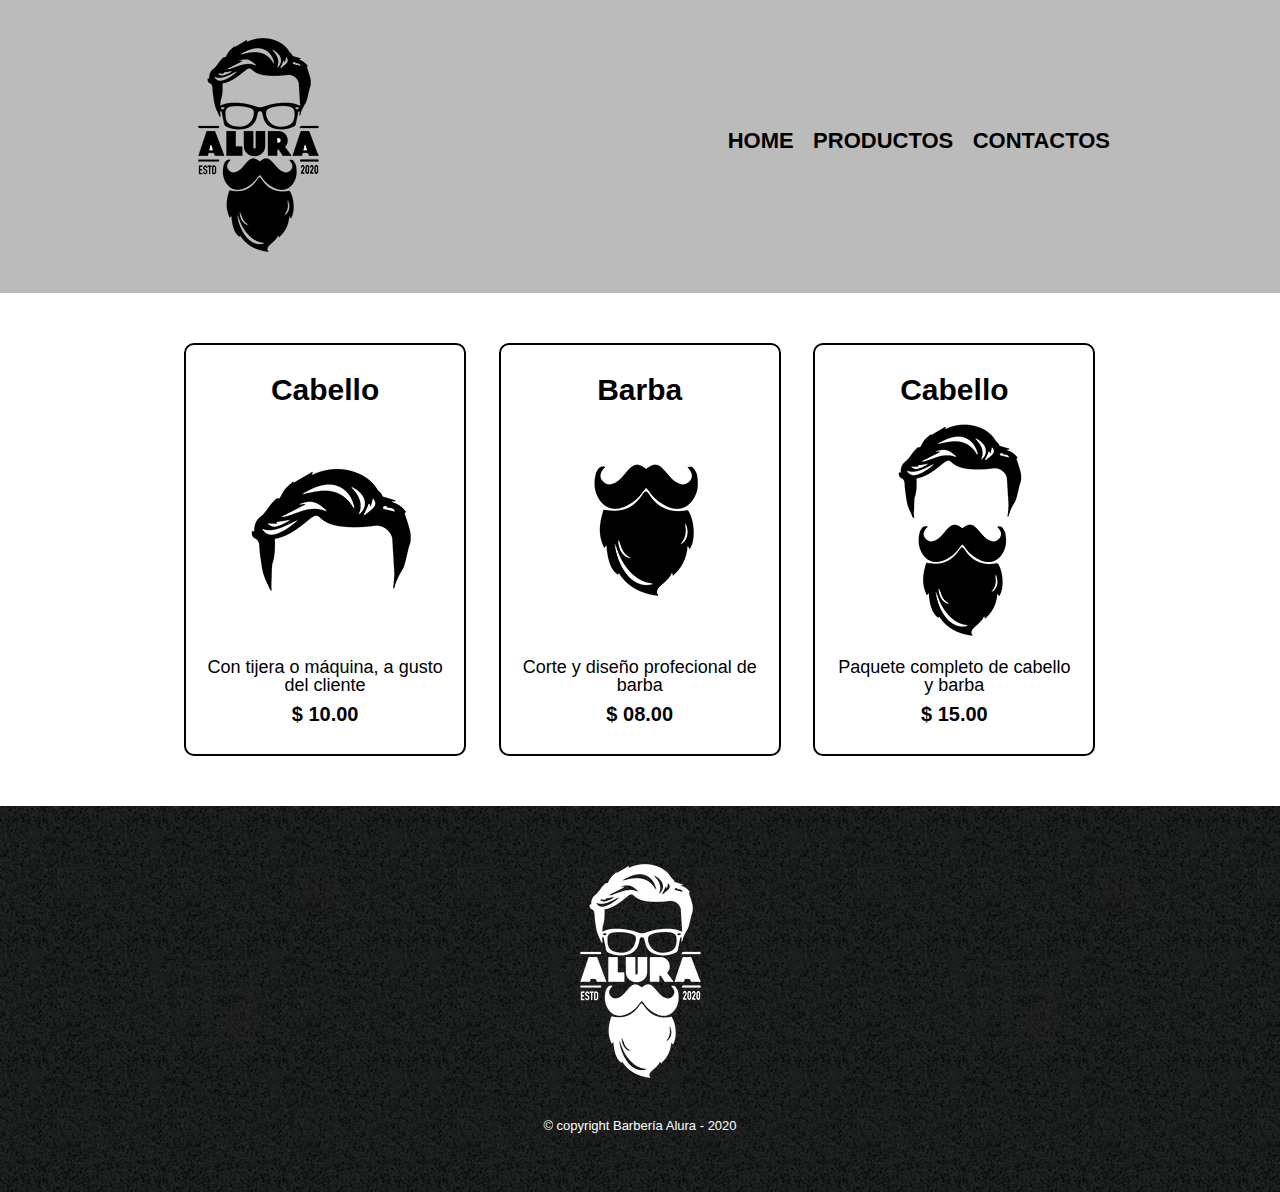
==== productos.html @ 19d02682 "creando pag web resposiva" ====
<!DOCTYPE html>
<html lang="es">
<head>
    <meta charset="UTF-8">
    <meta http-equiv="X-UA-Compatible" content="IE=edge">
    <meta name="viewport" content="width=device-width, initial-scale=1.0">
    <link rel="stylesheet" href="reset/reset.css">
    <link rel="stylesheet" href="style.css">
    <title>Productos</title>
</head>
<body>
    <header>
        <div class="caja">
            <h1><img src="imagenes/imgproyecto/logo.png" alt=""></h1>
            <nav>
                <ul>
                    <li><a href="index.html">Home</a></li>
                    <li><a href="productos.html"> Productos</a></li>
                    <li><a href="contacto.html"> Contactos</a></li>
                </ul>
            </nav>    
        </div> 
    </header>
    <main>
        <ul class="productos">
            <li>
                <h2>Cabello</h2>
                <img src="imagenes/imgproyecto/cabello.jpg" alt="">
                <p class="producto-descripcion">Con tijera o máquina, a gusto del cliente</p>
                <p class="producto-precio">$ 10.00</p>
            </li>
            <li>
                <h2>Barba</h2>
                <img src="imagenes/imgproyecto/barba.jpg" alt="">
                <p class="producto-descripcion">Corte y diseño profecional de barba</p>
                <p class="producto-precio">$ 08.00</p>
            </li>
            <li>
                <h2>Cabello</h2>
                <img src="imagenes/imgproyecto/cabello+barba.jpg" alt="">
                <p class="producto-descripcion">Paquete completo de cabello  y barba</p>
                <p class="producto-precio">$ 15.00</p>
            </li>
        </ul>
    </main>
    <footer>
        <img src="imagenes/imgproyecto/logo-blanco.png" alt="">
        <p class="copyright">&copy copyright Barbería Alura - 2020 </p>
    </footer>
    
</body>
</html>
---- style.css ----
/*aqui comienzan los estilos de la pag productos*/

body{
    font-family: 'Montserrat', sans-serif;
}


header{
    background: #bbbbbb;
    padding: 20px 0;
}

.caja{
    position: relative;
    width: 940px;
    margin: 0 auto;
}

nav{
    position: absolute;
    top: 110px;
    right: 0;
}


nav li{
    display: inline;
    margin: 0 0 0 15px;
}

nav a{
    text-transform: uppercase;
    color: #000000;
    font-weight: bold; 
    font-size: 22px;
    text-decoration: none;
}

nav a:hover{
    color: #c78c19;
    text-decoration: underline;
}

.productos{
    width: 940px;
    margin: 0 auto;
    padding: 50px;
}

.productos li{
    display: inline-block;
    text-align: center;
    width: 30%;
    vertical-align: top;
    margin: 0 1.5%;
    padding: 30px 20px;
    box-sizing: border-box;
    border: 2px solid #000000;
    border-radius: 10px;
}

.productos li:hover{
    border-color: #c78c19;
    
}

.productos li:hover h2{
    font-size: 33px;
}

.productos li:active{
    border-color: #088c19;
}

.productos h2{
    font-size: 30px;
    font-weight: bold;
}

.producto-descripcion{
    font-size: 18px;
}

.producto-precio{
    font-size: 20px;
    font-weight: bold;
    margin-top: 10px;
}

footer{
    text-align: center;
    background: url(imagenes/imgproyecto/bg.jpg);
    padding: 40px;
}

.copyright{
    color: #ffffff;
    font-size: 13px;
    margin: 20px;
}


/* Aqui comienzan los estilos de la pag conactos*/


form{
    margin: 40px 30px;
    padding: 0 0 0 10px;
}

form label, legend{
    display: block;
    font-size: 20px;
    margin: 0 0 10px;
}
.input-padron{
    display: block;
    margin: 0 0 20px;
    padding: 10px 25px;
    width: 50%;
}

.checkbox{
    margin: 20px 0;
}

.enviar{
    width: 40%;
    padding: 15px 0;
    font-size: 18px;
    font-weight: bold;
    color:#ffffff;
    background: orange;
    border:none;
    border-radius: 5px;
    transition: 1s all;/*efecto visual, all significa que se le dan esos segundos a todas las propiedades*/
    cursor: pointer;
}

.enviar:hover{
    background: darkorange;
    transform: scale(1.2); /* scale propiedad que amuenta de tamaño existen varias propiedades como esta para transformar los elementos como(rotate que es para rotar un elemento)*/ 

}

table{
    margin: 40px 40px;
}

thead{
    background: #555555;
    color: #ffffff;
    font-weight: bold;
}

td, th{
    border: 1px solid #000000;
    padding: 8px 15px;
}


/* Aquí inicia el css para nuestra home */

.banner{
    width: 100%;
}

.principal{
    padding: 3em 0;
    background: #fefefe;
    width: 940px;
    margin: 0 auto;
}

.titulo-principal{
    text-align: center;
    font-size: 2em;
    margin: 0 0 1em;
    clear: left;
}
.principal p{
    margin: 0 0 1em;
}

.principal strong{
    font-weight: bold;
}

.principal em{
    font-style: italic;
}

.utensilios{
    width: 120px;
    float: left;
    margin: 0 20px 20px 0;
}



.mapa-contenido{
    width: 940px;
    margin: 0 auto;
}

.mapa{
    padding: 3em 0;
    background: linear-gradient(#fefefe, #888888);
}

.mapa p{
    margin: 0 0 2em;
    text-align: center;
}

.diferenciales{
    padding: 3em 0;
    background: #888888;
}

.contenido-diferenciales{
    width: 640px;
    margin: 0 auto;
}

.lista-diferenciales{
    width: 40%;
    display: inline-block;
    vertical-align: top;
}

.items{
    line-height: 1.5;
}


.items::before{
    content: "★";
}


.items:first-child{
    font-weight:bold
}

.imgDiferenciales{
    width: 60%;
    transition: 400ms;
    box-shadow: 10px 10px 30px 15px #000000;
}

.imgDiferenciales:hover{
    opacity: 0.3;
}

.video{
    width: 560px;
    margin: 1em auto;
}


@media screen and (max-width:480px){
    
    h1{
        text-align: center;
    }

    nav{
        position: static;
    }

    .caja, .principal, .mapa-contenido, .contenido-diferenciales, .video, .productos{
        width: auto;
    }

    .lista-diferenciales, .imgDiferenciales{
        width: 100%;
    }

    .productos li{
        display: block;
        width: 100%;
        text-align: center;
        padding: 10px;
        margin: 20px 0;
       
    }

    form{
        margin: auto;
        padding: 10px 10px;
    }

    main{
        background: linear-gradient(#fefefe, #888888);
    }

    .productos li:hover h2{
        font-size: 33px;
    }

    nav a:hover{
        color: #c78c19;
        text-decoration: underline;
    }

    .productos li:active{
        border-color: #088c19;
    }
    
    
}
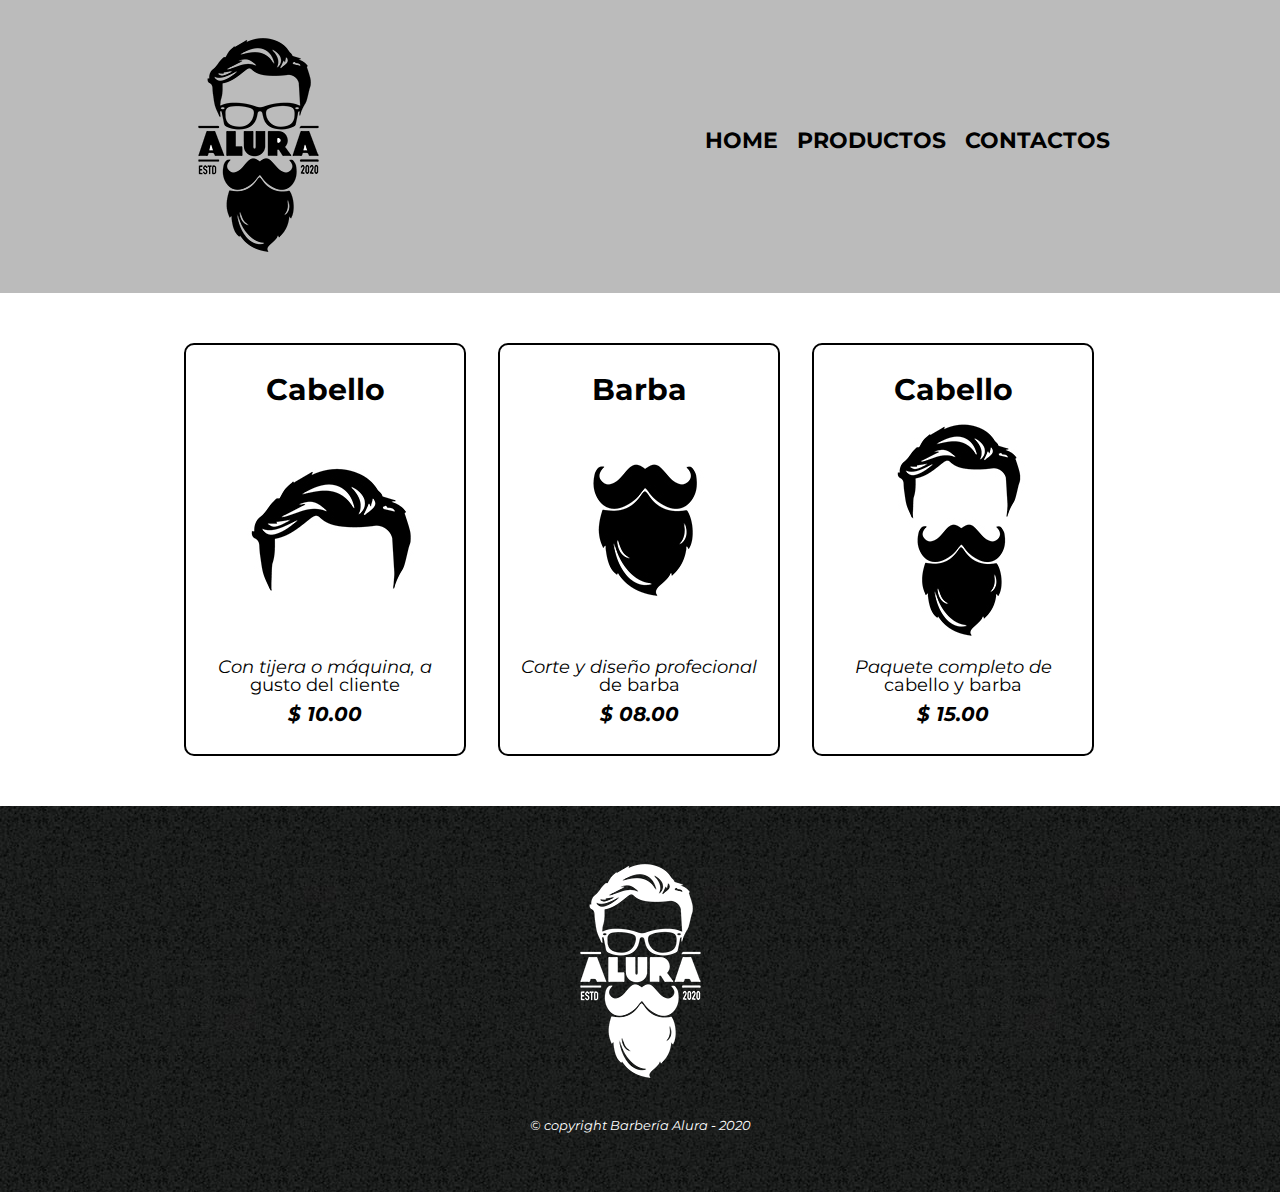
==== commit 2dcbbfc3: "modificando errores del responsive" ====
--- a/productos.html
+++ b/productos.html
@@ -6,6 +6,7 @@
     <meta name="viewport" content="width=device-width, initial-scale=1.0">
     <link rel="stylesheet" href="reset/reset.css">
     <link rel="stylesheet" href="style.css">
+    <link href="https://fonts.googleapis.com/css2?family=Montserrat:wght@300&display=swap" rel="stylesheet">
     <title>Productos</title>
 </head>
 <body>
--- a/style.css
+++ b/style.css
@@ -12,8 +12,8 @@
 }
 
 .caja{
+    width: 940px;
     position: relative;
-    width: 940px;
     margin: 0 auto;
 }
 
@@ -105,7 +105,7 @@
 
 
 form{
-    margin: 40px 30px;
+    margin: 40px 0;
     padding: 0 0 0 10px;
 }
 
@@ -119,6 +119,7 @@
     margin: 0 0 20px;
     padding: 10px 25px;
     width: 50%;
+    border-style: solid;
 }
 
 .checkbox{
@@ -179,6 +180,15 @@
     margin: 0 0 1em;
     clear: left;
 }
+
+.titulo-principal::first-letter{
+    font-weight: bold;
+}
+
+p::first-line{
+    font-style: italic;
+}
+
 .principal p{
     margin: 0 0 1em;
 }
@@ -241,7 +251,7 @@
 
 
 .items:first-child{
-    font-weight:bold
+    font-weight:bold;
 }
 
 .imgDiferenciales{
@@ -274,43 +284,49 @@
         width: auto;
     }
 
+    .productos li{
+        width: -webkit-fill-available;
+    }
+
     .lista-diferenciales, .imgDiferenciales{
         width: 100%;
     }
 
+    .input-padron{
+        border-style: solid;
+    }
+    
+}
+
+
+
+@media screen and (max-width:912px){
+    
+    h1{
+        text-align: center;
+    }
+
+    nav{
+        position: static;
+    }
+
+    .caja, .principal, .mapa-contenido, .contenido-diferenciales, .video, .productos{
+        width: auto;
+    }
+
     .productos li{
-        display: block;
+        width: -webkit-fill-available;
+    }
+
+    .lista-diferenciales, .imgDiferenciales{
         width: 100%;
-        text-align: center;
-        padding: 10px;
-        margin: 20px 0;
-       
-    }
-
-    form{
-        margin: auto;
-        padding: 10px 10px;
-    }
-
-    main{
-        background: linear-gradient(#fefefe, #888888);
-    }
-
-    .productos li:hover h2{
-        font-size: 33px;
-    }
-
-    nav a:hover{
-        color: #c78c19;
-        text-decoration: underline;
-    }
-
-    .productos li:active{
-        border-color: #088c19;
-    }
-    
-    
-}
-
-
-
+    }
+
+    .input-padron{
+        border-style: solid;
+    }
+    
+}
+
+
+
